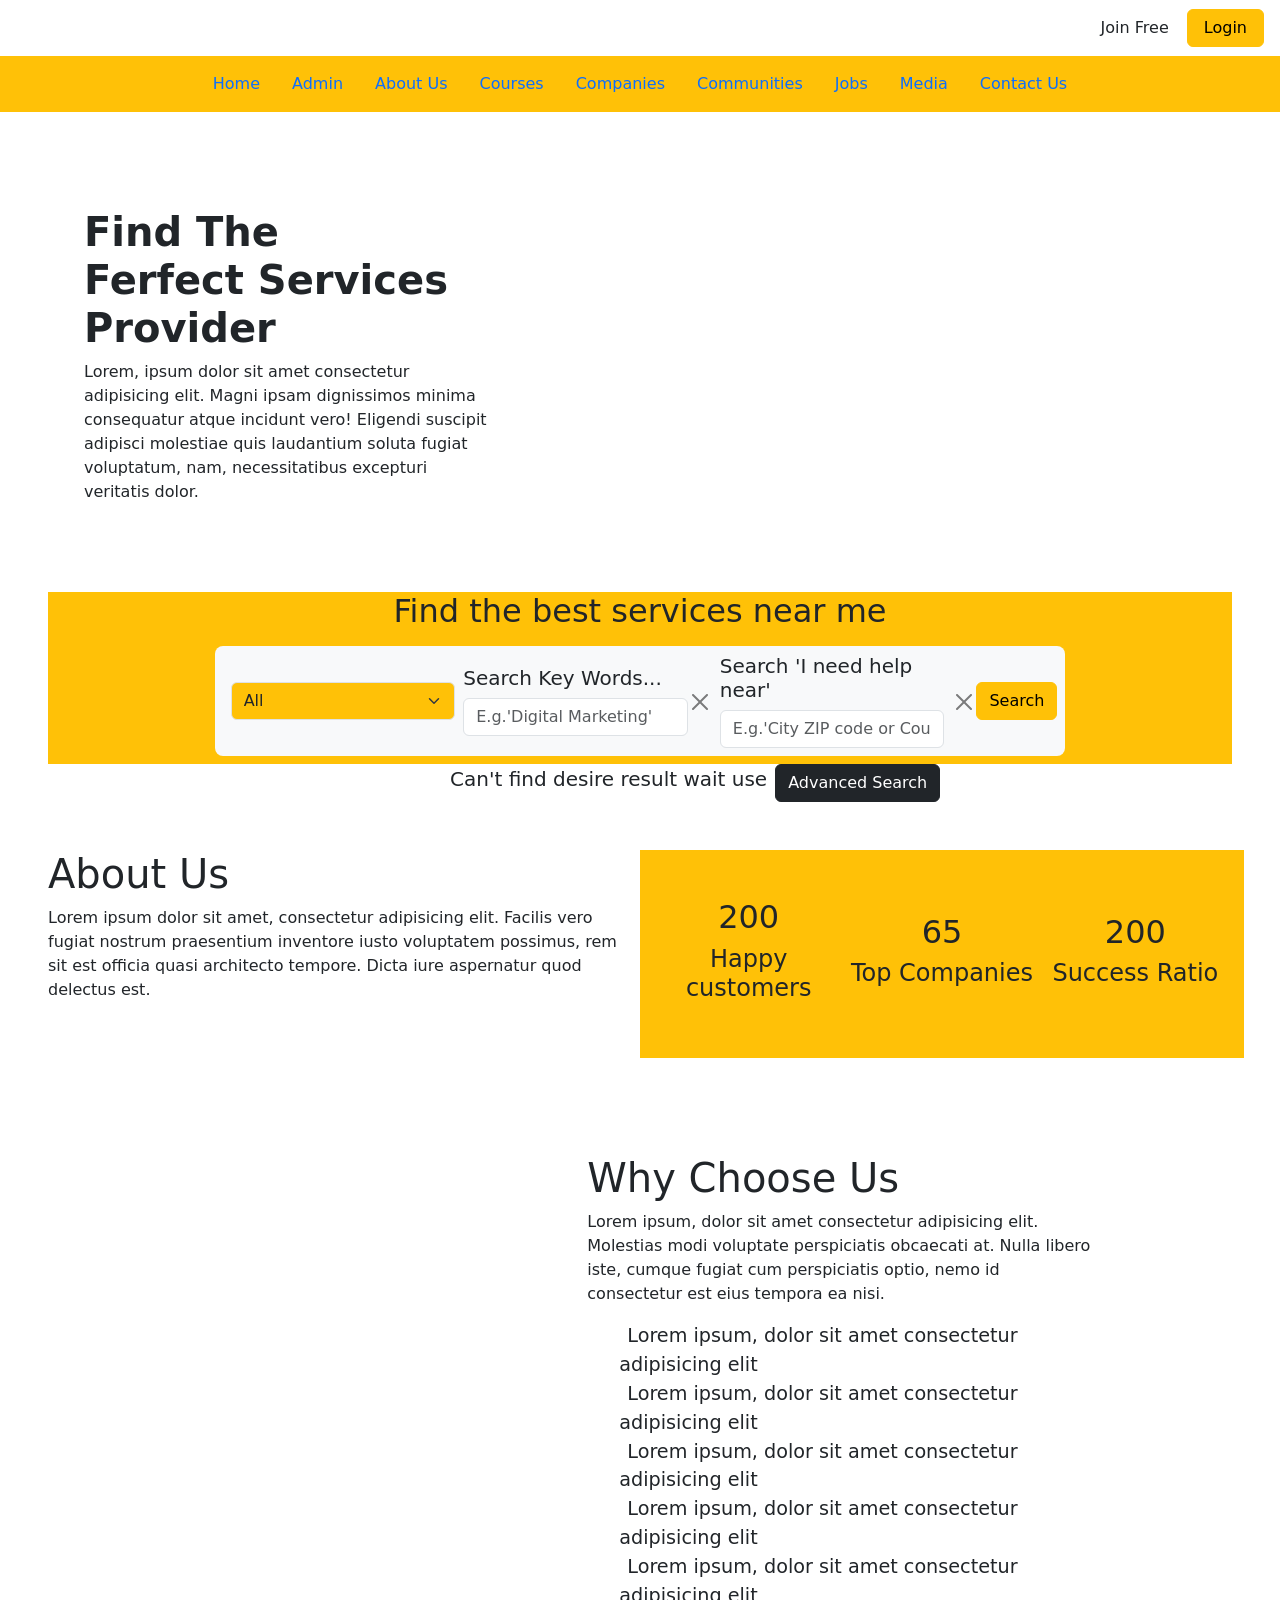
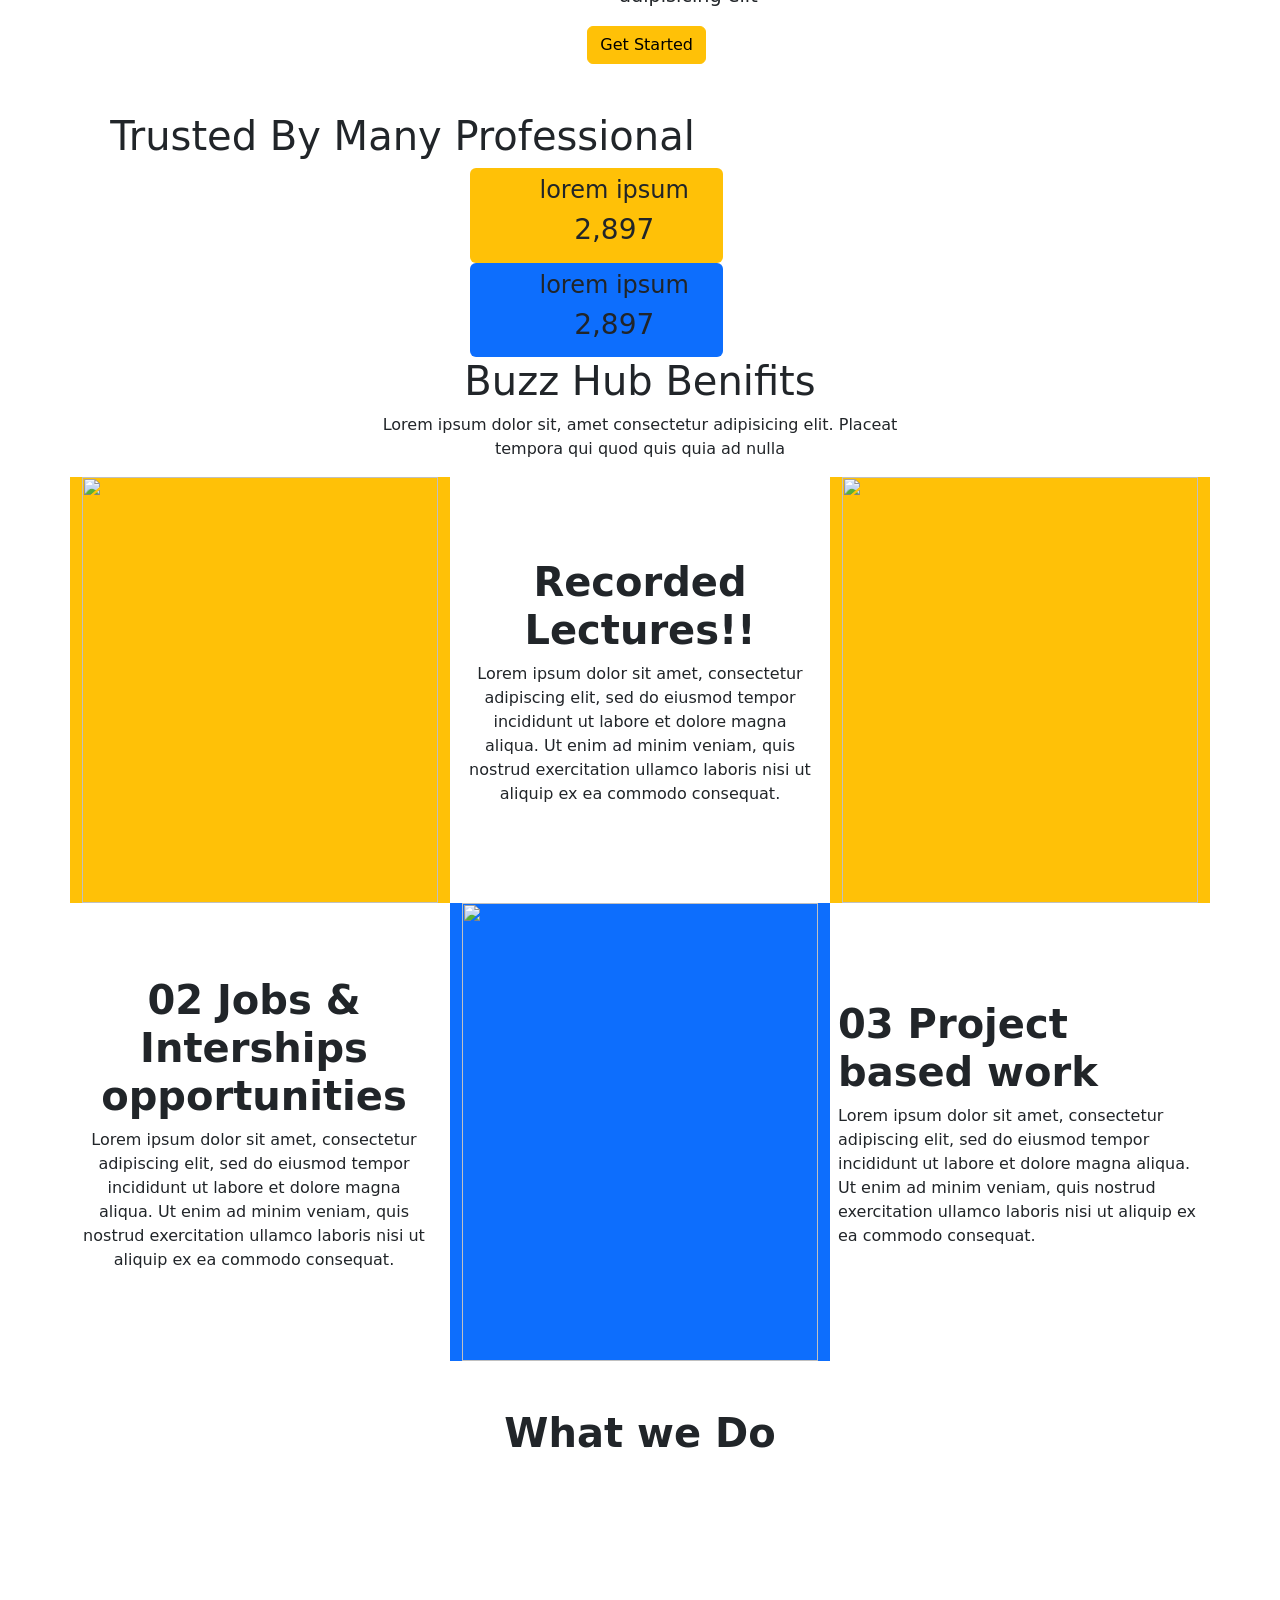
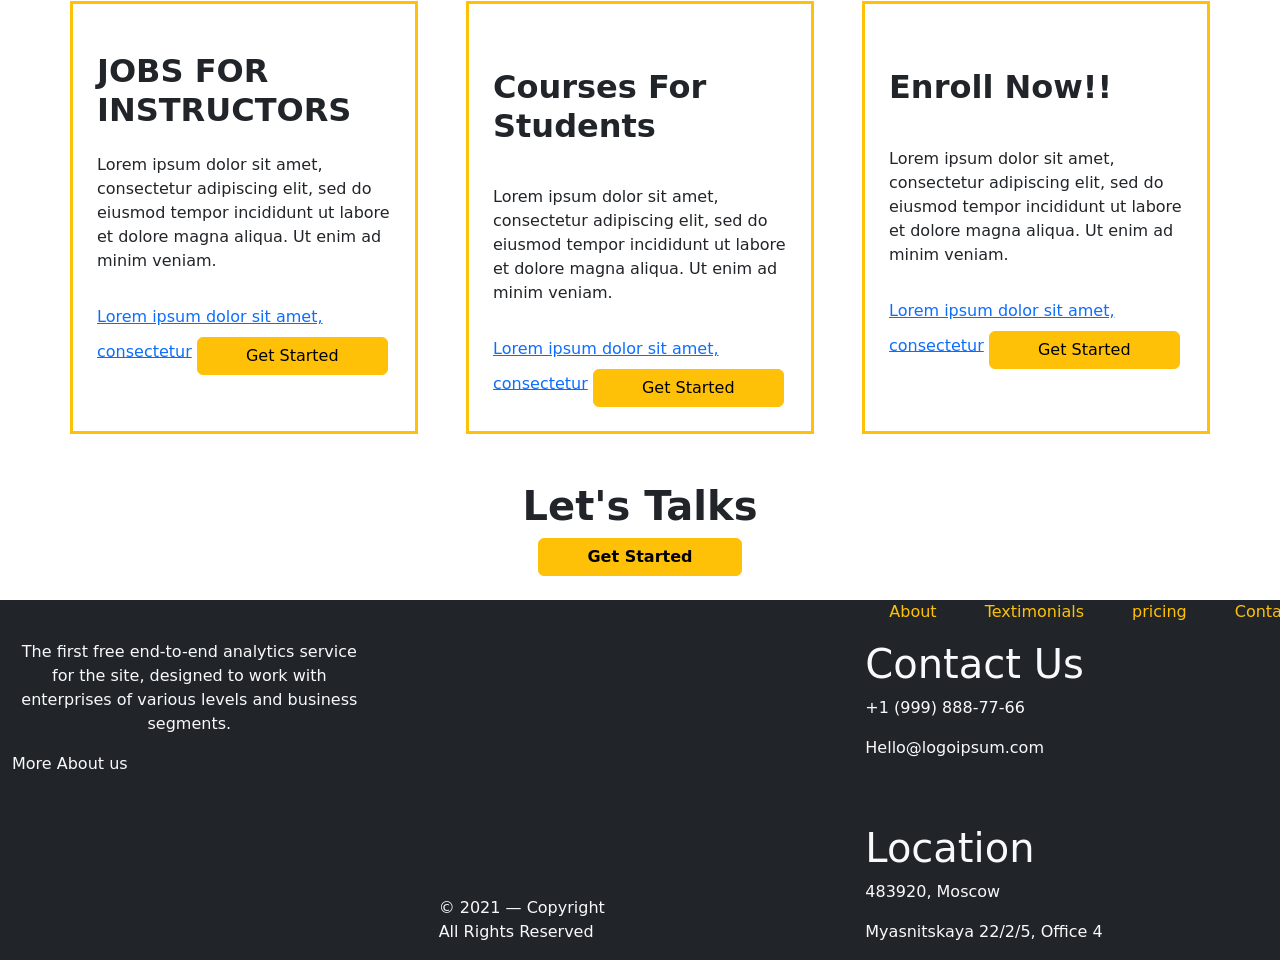
==== index.html @ b737b489 "Add files via upload" ====
<!DOCTYPE html>
<html lang="en">
<head>
    <meta charset="UTF-8">
    <meta name="viewport" content="width=device-width, initial-scale=1.0">
    <title>Document</title>
    <link rel="stylesheet" href="style.css">
</head>
        <!-- Latest compiled and minified CSS -->
<link href="https://cdn.jsdelivr.net/npm/bootstrap@5.3.3/dist/css/bootstrap.min.css" rel="stylesheet">

<!-- Latest compiled JavaScript -->
<script src="https://cdn.jsdelivr.net/npm/bootstrap@5.3.3/dist/js/bootstrap.bundle.min.js"></script>
<body>
    <!-- Navbar -->
    <nav class="navbar px-3">
            <a href="" class="navbar-brand"><img src="./images/logo.png" alt="" width="25%"></a>
        <div>
            <button class="btn">Join Free</button>
            <button class="btn btn-warning px-3">Login</button>
        </div>
    </nav>
    <nav class="navbar navbar-expand-lg bg-warning  justify-content-center">
        <button class="navbar-toggler" type="button" data-bs-toggle="collapse" data-bs-target="#mynavbar">
      <span class="navbar-toggler-icon"></span>
    </button>
        <div class="collapse navbar-collapse justify-content-center" id="mynavbar">
            <ul class="nav">
            <li><a href="" class="nav-link">Home</a></li>
            <li><a href="admin.html" class="nav-link">Admin</a></li>
            <li><a href="about.html" class="nav-link">About Us</a></li>
            <li><a href="" class="nav-link">Courses</a></li>
            <li><a href="" class="nav-link">Companies</a></li>
            <li><a href="" class="nav-link">Communities</a></li>
            <li><a href="" class="nav-link">Jobs</a></li>
            <li><a href="" class="nav-link">Media</a></li>
            <li><a href="contect.html" class="nav-link">Contact Us</a></li>
        </ul>
        </div>
    </nav>
    <!-- Home -->
    <div class="container-fluid p-5">
        <div class="row">
            <div class="col-lg-5 p-5">
                <h1><strong>Find The <img src="./images/bee.png" alt="" style="width: 50px;"> <br>Ferfect Services Provider</strong></h1>
                <!-- <img src="./images/bee.png" alt="" style="width: 20px;"> -->
                <p>Lorem, ipsum dolor sit amet consectetur adipisicing elit. Magni ipsam dignissimos minima consequatur atque incidunt vero! Eligendi suscipit adipisci molestiae quis laudantium soluta fugiat voluptatum, nam, necessitatibus excepturi veritatis dolor.</p>
            </div>
            <div class="col-lg-7">
                <img src="./images/herogirl1.png" alt="" class=" rounded" id="heroimg-1">
                <img src="./images/herogirl2.png" alt="" class=" rounded" id="heroimg-2">
            </div>
        </div>
        <div class="bg-warning d-flex flex-column align-items-center mt-4">
            <h2>Find the best services near me</h2>
            <div class=" my-2 p-2 rounded-3 d-flex bg-light justify-content-between align-items-center" style="max-width: 900px;">
              <div class="col px-2">
                  <select name="" id="" class=" form-select bg-warning">
                    <option value="">All</option>
                    <option value="">Digital Marketing</option>
                    <option value="">Web Development</option>
                    <option value="">IT Support</option>
                </select>
              </div>
              <div class="col">
                <h5>Search Key Words...</h5>
                <input type="text" placeholder="E.g.'Digital Marketing'" class="form-control">
              </div>
              <div>
                <button class="btn btn-close btn-warning"></button>
              </div>
              <div class="col px-2">
                <h5>Search 'I need help near'</h5>
                <input type="text" placeholder="E.g.'City ZIP code or Country'" class="form-control">
              </div>
              <div>
                <button class="btn btn-close btn-warning"></button>
              </div>
              <button class="btn btn-warning ">Search</button>
            </div>
        </div>
        <div class=" d-flex justify-content-center align-items-center" id="hero-last-block">
            <img src="./images/heroArrow.png" width="10%" alt="">
            <h5>Can't find desire result wait use</h5>
            <button class="btn btn-dark mx-2">Advanced Search</button>
        </div>
    </div>
    <!-- About section -->
     <div id="about" class="overflow-x-hidden">
        <div class="row px-5">
            <div class="col-md-6">
                <h1>About Us</h1>
                <p>Lorem ipsum dolor sit amet, consectetur adipisicing elit. Facilis vero fugiat nostrum praesentium inventore iusto voluptatem possimus, rem sit est officia quasi architecto tempore. Dicta iure aspernatur quod delectus est.</p>
                <img src="./images/bee.png" width="5%" alt="">
            </div>
            <div class="col-md-6 bg-warning">
                <div class=".row d-flex justify-content-between align-items-center">
                    <div class="col-4 text-center py-5">
                        <h2>200</h2>
                        <h4>Happy customers</h4>
                    </div>
                      <div class="col-4 text-center py-5">
                        <h2>65</h2>
                        <h4>Top Companies</h4>
                    </div>
                      <div class="col-4 text-center py-5">
                        <h2>200</h2>
                        <h4>Success Ratio</h4>
                    </div>
                </div>
            </div>
        </div>
        <div class="row pt-5 px-sm-5">
            <div class="col-sm-4 offset-1">
                <img src="./images/chooseUs.png" width="100%" alt="">
            </div>
                <!-- <img src="./images/bee.png" width="80%" alt="" class="-5"> -->
            <div class="col-sm-6 p-5">
                <h1>Why Choose Us</h1>
                <p>Lorem ipsum, dolor sit amet consectetur adipisicing elit. Molestias modi voluptate perspiciatis obcaecati at. Nulla libero iste, cumque fugiat cum perspiciatis optio, nemo id consectetur est eius tempora ea nisi.</p>
                <ul id="about-lists">
                    <li><img src="./images/star.png" alt="" width="5%" class="p-1">Lorem ipsum, dolor sit amet consectetur adipisicing elit</li>
                    <li><img src="./images/star.png" alt="" width="5%" class="p-1">Lorem ipsum, dolor sit amet consectetur adipisicing elit</li>
                    <li><img src="./images/star.png" alt="" width="5%" class="p-1">Lorem ipsum, dolor sit amet consectetur adipisicing elit</li>
                    <li><img src="./images/star.png" alt="" width="5%" class="p-1">Lorem ipsum, dolor sit amet consectetur adipisicing elit</li>
                    <li><img src="./images/star.png" alt="" width="5%" class="p-1">Lorem ipsum, dolor sit amet consectetur adipisicing elit</li>
                </ul>
                <button class="btn btn-warning">Get Started</button>
                <img src="./images/bee.png" width="5%" alt="" id="about-bee">
            </div>
        </div>
     </div>



     <div class="container">
        <div class="row align-items-center">
        <div class="col-sm-7 text-center">
            <h1>Trusted By Many Professional</h1>
            <div class="row">
                <div class="col-md-7">
                <img src="./images/stats.png" width="100%" alt="">
            </div>
            <div class="col-md-5">
                <div class="col-12 bg-warning rounded d-flex justify-content-center p-2">
                    <img src="./images/statspep.png" width="15%" alt="">
                    <div class="text-center">
                        <h4>lorem ipsum</h4>
                        <h3> 2,897</h3>
                    </div>
                </div>
                <div class="col-12 bg-primary rounded d-flex justify-content-center p-2">
                    <img src="./images/statspep.png" width="15%" alt="">
                    <div class="text-center">
                        <h4>lorem ipsum</h4>
                        <h3> 2,897</h3>
                    </div>
                </div>
            </div>
            </div>
        </div>
        <div class="col-sm-4">
            <img src="./images/manStats.png" width="100%" alt="">
        </div>
     </div>
     <div class="col-sm-6 offset-sm-3 text-center">
        <h1>Buzz Hub Benifits</h1>
        <p>Lorem ipsum dolor sit, amet consectetur adipisicing elit. Placeat tempora qui quod quis quia ad nulla </p>
     </div>
     <div class="row align-items-center">
        <div class="col-md-4 Benifits d-flex justify-content-center bg-warning" >
            <img src="./images/./benifitsMan1.png" alt="" class="" style="width: 100%; height: 426px; position: relative;">
        </div>
        <div class="col-md-4 px-3 py-5 text-center">
            <h1><strong>Recorded Lectures!!</strong></h1>
            <p>Lorem ipsum dolor sit amet, consectetur adipiscing elit, sed do eiusmod tempor incididunt ut labore et dolore magna aliqua. Ut enim ad minim veniam, quis nostrud exercitation ullamco laboris nisi ut aliquip ex ea commodo consequat.</p>
        </div>
        <div class="col-md-4 bg-warning">
            <img src="./images/./benifitMan2.png" alt="" style="width: 100%; height: 426px;">
        </div>
     </div>
     <div class="row align-items-center">
        <div class="col-md-4 text-center pe-4 text-center">
            <h1><strong>02 Jobs & Interships opportunities</strong></h1>
            <p>Lorem ipsum dolor sit amet, consectetur adipiscing elit, sed do eiusmod tempor incididunt ut labore et dolore magna aliqua. Ut enim ad minim veniam, quis nostrud exercitation ullamco laboris nisi ut aliquip ex ea commodo consequat.</p>
        </div>
        <div class="col-md-4 bg-primary">
            <img src="./images/./benifitGirl.png" width="100%" height="458px" alt="">
        </div>
        <div class="col-md-4 px-2">
            <h1><strong>03 Project based work</strong></h1>
            <p>
                Lorem ipsum dolor sit amet, consectetur adipiscing elit, sed do eiusmod tempor incididunt ut labore et dolore magna aliqua. Ut enim ad minim veniam, quis nostrud exercitation ullamco laboris nisi ut aliquip ex ea commodo consequat.
            </p>
        </div>
     </div>
     </div>
     <!-- What we do -->
      <div class="container text-center p-5">
        <h1><strong>What we Do</strong></h1>
        
         <div class="row pt-4">
            <div class="col-3 d-flex justify-content-start">
                <img src="./images/bee.png" alt="" width="15%">
            </div>
            <div class="col-2 d-flex justify-content-start px-5">
                <img src="./images/leftArrow.png" alt="" style="height: 64px;">
            </div>
            <div class="col-2 d-flex justify-content-center">
                <img src="./images/strAroow.png" alt="" style="height: 64px;">
            </div>
            <div class="col-2 d-flex justify-content-end">
                <img src="./images/rightArrow.png" style="height: 64px;" alt="">
            </div>
         </div>
      </div>
         <!-- Cards -->
      <div class="container">
        <div class="row">
            <div class="col p-3 border border-3 border-warning p-4">
                <img src="./images/book.png" alt="" style="height: 70px;">
                <h2><strong>JOBS FOR INSTRUCTORS</strong></h2>
                <p class="py-3">Lorem ipsum dolor sit amet, consectetur adipiscing elit, sed do eiusmod tempor incididunt ut labore et dolore magna aliqua. Ut enim ad minim veniam.</p>
                <a href="">Lorem ipsum dolor sit amet, consectetur</a>
                <button class="btn btn-warning px-5 mt-2">Get Started</button>
            </div>
            <div class="col p-3 border border-3 border-warning p-4 mx-lg-5">
                <img src="./images/book.png" alt="" style="height: 70px;">
                <h2 class="py-3"><strong>Courses For Students</strong></h2>
                <p class="py-3">Lorem ipsum dolor sit amet, consectetur adipiscing elit, sed do eiusmod tempor incididunt ut labore et dolore magna aliqua. Ut enim ad minim veniam.</p>
                <a href="">Lorem ipsum dolor sit amet, consectetur</a>
                <button class="btn btn-warning px-5 mt-2">Get Started</button>
            </div>
            <div class="col p-3 border border-3 border-warning p-4">
                <img src="./images/book.png" alt="" style="height: 70px;">
                <h2 class="py-3"><strong>Enroll Now!!</strong></h2>
                <p class="py-3">Lorem ipsum dolor sit amet, consectetur adipiscing elit, sed do eiusmod tempor incididunt ut labore et dolore magna aliqua. Ut enim ad minim veniam.</p>
                <a href="">Lorem ipsum dolor sit amet, consectetur</a>
                <button class="btn btn-warning px-5 mt-2">Get Started</button>
            </div>
          </div>
      </div>
      <!-- Let's Talk -->
       <div class="container-fluid text-center pt-5">
        <h1><strong>Let's Talks</strong></h1>
        <button class="btn btn-warning px-5"><strong>Get Started</strong></button><br>
        <img src="./images/bee.png" width="5%" alt="" style="position: relative; right: 36%;">
        <img src="./images/bee.png" width="3%" alt="" style="position: relative; left: 36%;">
        <img src="./images/building2.png" width="100%" alt="">
       </div>
       <!-- Footer -->
        <footer class="container-fluid bg-dark text-light">
            <div class="row">
                <div class="col-sm-4">
                    <div class="col pt-3">
                        <img src="./images/bee.png" width="12%" alt="">
                    </div>
                    <div class="col pe-5 text-center">
                        <p>The first free end-to-end analytics service for the site, designed to work with enterprises of various levels and business segments.</p>
                    </div>
                    <div class="col">
                        <p>More About us</p>
                        </div>
                        <!-- footer icons start -->
                        <div class="col">
                            <div class="col">
                                <img src="./images/footerIcon.png" width="10%" alt="">
                            </div>
                            <div class="col py-3">
                                <img src="./images/wfooterICon.png" width="10%" alt="">
                                <img src="./images/fb.png" width="10%" alt="">
                            </div>
                            <div class="col">
                                <img src="./images/viber.png" width="10%" alt="">
                                <img src="./images/insta.png" width="10%" alt="">
                            </div>
                        </div>
                        <!-- footer icons end -->
                    
                </div>
                <div class="col-sm-4 d-flex justify-content-start align-items-end">
                    <p>© 2021 — Copyright <br> All Rights Reserved</p>
                </div>
                <div class="col-sm-4">
                    <div class="row">
                        <ul class="d-md-flex" style="list-style: none;">
                            <li><a href="" class="px-4 py-2 text-decoration-none text-warning" id="footer-link">About</a></li>
                            <li><a href="" class="px-4 py-2 text-decoration-none text-warning" id="footer-link">Textimonials</a></li>
                            <li><a href="" class="px-4 py-2 text-decoration-none text-warning" id="footer-link">pricing</a></li>
                            <li><a href="" class="px-4 py-2 text-decoration-none text-warning" id="footer-link">Contacts</a></li>
                        </ul>
                    </div>
                    <div class="col">
                        <h1>Contact Us</h1>
                        <p>+1 (999) 888-77-66</p>
                        <p class="pb-5">Hello@logoipsum.com</p>
                    </div>
                    <div class="col">
                        <h1>Location</h1>
                        <p>483920, Moscow</p>
                        <p>Myasnitskaya 22/2/5, Office 4</p>
                    </div>
                </div>
            </div>
        </footer>
        <script type="module" src="https://unpkg.com/ionicons@7.1.0/dist/ionicons/ionicons.esm.js"></script>
<script nomodule src="https://unpkg.com/ionicons@7.1.0/dist/ionicons/ionicons.js"></script>
</body>
</html>
---- style.css ----
#heroimg-1{
    width: 48%;
    position: relative;
}
#heroimg-2{
    width: 48%;
    position: relative;
    right: 30px;
    top: 28px;
}
#hero-last-block{
    background-image: url(./images/bg.png);
    background-size: cover;
    background-repeat: no-repeat;
    backdrop-filter: blur(150px) brightness(1.8);
}
#about-bee{
    position: relative;
    bottom: 16rem;
    right: 9rem;
}
#about-lists li{
    list-style: none;
    padding: 0;
    font-size: larger;
}
#footer-link:hover{
    background-color: black;
    border-radius: 10px;
}
#scrollbar{
    width: 40%;
    height: 600px;
}
@media (max-width:767px) {
    #scrollbar{
        width: 100%;
    }
}
#scrollbar::-webkit-scrollbar{
    height: 15px;
}

#scrollbar::-webkit-scrollbar-thumb{
    border-radius: 10px;
    background-color: yellow;
}
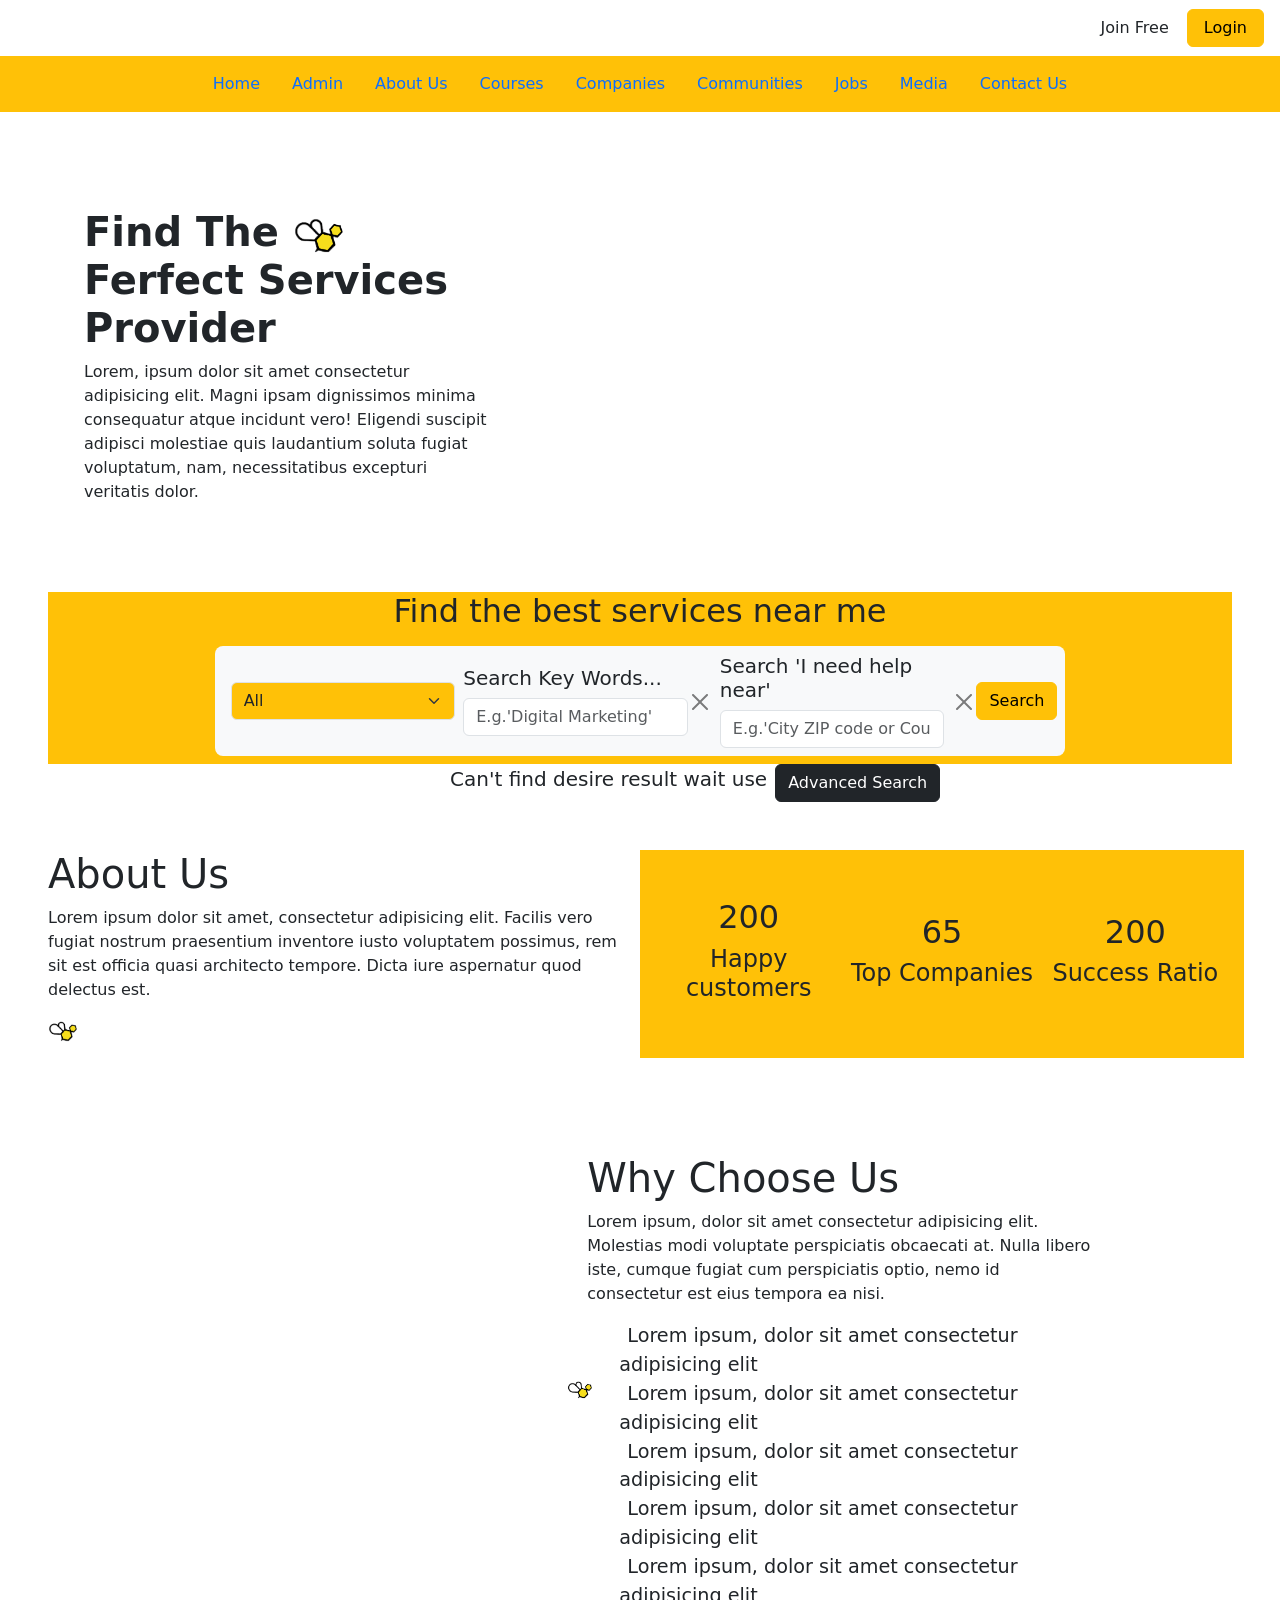
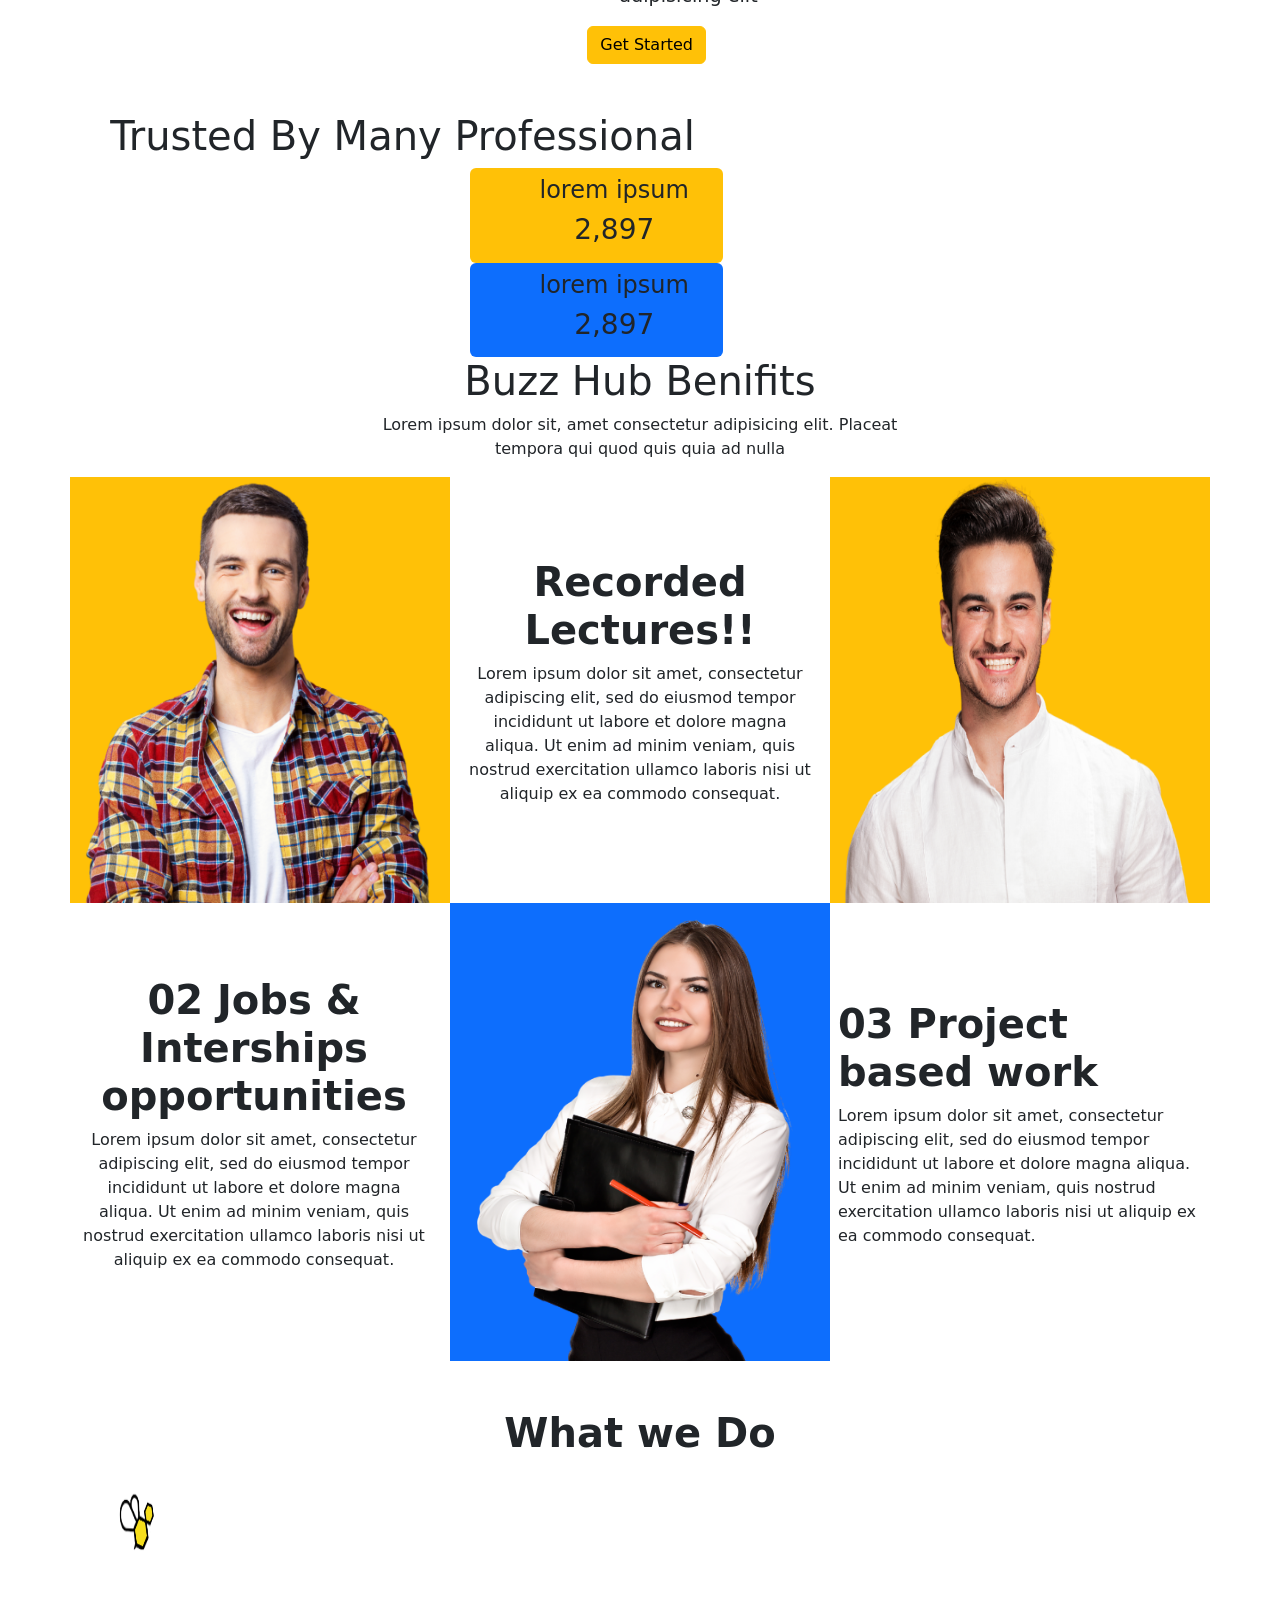
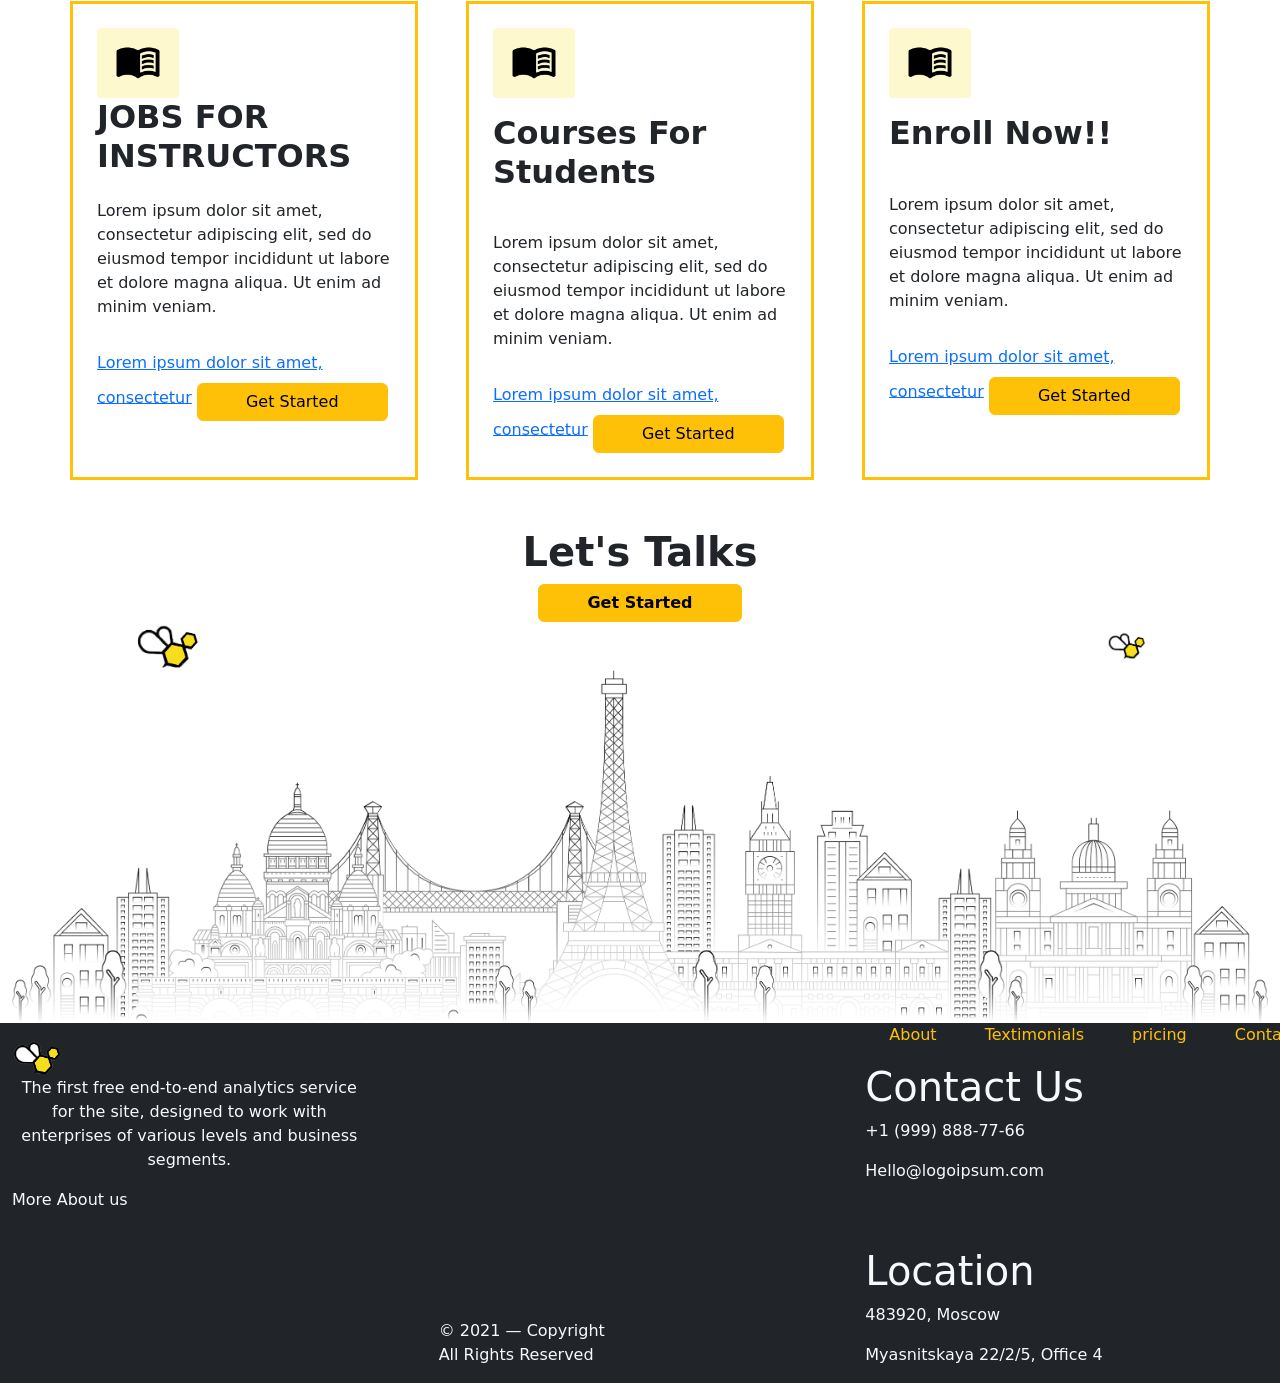
==== commit 0b59ce7c: "Update index.html" ====
--- a/index.html
+++ b/index.html
@@ -14,7 +14,7 @@
 <body>
     <!-- Navbar -->
     <nav class="navbar px-3">
-            <a href="" class="navbar-brand"><img src="./images/logo.png" alt="" width="25%"></a>
+            <a href="" class="navbar-brand"><img src="logo.png" alt="" width="25%"></a>
         <div>
             <button class="btn">Join Free</button>
             <button class="btn btn-warning px-3">Login</button>
@@ -42,13 +42,13 @@
     <div class="container-fluid p-5">
         <div class="row">
             <div class="col-lg-5 p-5">
-                <h1><strong>Find The <img src="./images/bee.png" alt="" style="width: 50px;"> <br>Ferfect Services Provider</strong></h1>
-                <!-- <img src="./images/bee.png" alt="" style="width: 20px;"> -->
+                <h1><strong>Find The <img src="bee.png" alt="" style="width: 50px;"> <br>Ferfect Services Provider</strong></h1>
+                <!-- <img src="bee.png" alt="" style="width: 20px;"> -->
                 <p>Lorem, ipsum dolor sit amet consectetur adipisicing elit. Magni ipsam dignissimos minima consequatur atque incidunt vero! Eligendi suscipit adipisci molestiae quis laudantium soluta fugiat voluptatum, nam, necessitatibus excepturi veritatis dolor.</p>
             </div>
             <div class="col-lg-7">
-                <img src="./images/herogirl1.png" alt="" class=" rounded" id="heroimg-1">
-                <img src="./images/herogirl2.png" alt="" class=" rounded" id="heroimg-2">
+                <img src="herogirl1.png" alt="" class=" rounded" id="heroimg-1">
+                <img src="herogirl2.png" alt="" class=" rounded" id="heroimg-2">
             </div>
         </div>
         <div class="bg-warning d-flex flex-column align-items-center mt-4">
@@ -80,7 +80,7 @@
             </div>
         </div>
         <div class=" d-flex justify-content-center align-items-center" id="hero-last-block">
-            <img src="./images/heroArrow.png" width="10%" alt="">
+            <img src="heroArrow.png" width="10%" alt="">
             <h5>Can't find desire result wait use</h5>
             <button class="btn btn-dark mx-2">Advanced Search</button>
         </div>
@@ -91,7 +91,7 @@
             <div class="col-md-6">
                 <h1>About Us</h1>
                 <p>Lorem ipsum dolor sit amet, consectetur adipisicing elit. Facilis vero fugiat nostrum praesentium inventore iusto voluptatem possimus, rem sit est officia quasi architecto tempore. Dicta iure aspernatur quod delectus est.</p>
-                <img src="./images/bee.png" width="5%" alt="">
+                <img src="bee.png" width="5%" alt="">
             </div>
             <div class="col-md-6 bg-warning">
                 <div class=".row d-flex justify-content-between align-items-center">
@@ -112,21 +112,21 @@
         </div>
         <div class="row pt-5 px-sm-5">
             <div class="col-sm-4 offset-1">
-                <img src="./images/chooseUs.png" width="100%" alt="">
-            </div>
-                <!-- <img src="./images/bee.png" width="80%" alt="" class="-5"> -->
+                <img src="chooseUs.png" width="100%" alt="">
+            </div>
+                <!-- <img src="bee.png" width="80%" alt="" class="-5"> -->
             <div class="col-sm-6 p-5">
                 <h1>Why Choose Us</h1>
                 <p>Lorem ipsum, dolor sit amet consectetur adipisicing elit. Molestias modi voluptate perspiciatis obcaecati at. Nulla libero iste, cumque fugiat cum perspiciatis optio, nemo id consectetur est eius tempora ea nisi.</p>
                 <ul id="about-lists">
-                    <li><img src="./images/star.png" alt="" width="5%" class="p-1">Lorem ipsum, dolor sit amet consectetur adipisicing elit</li>
-                    <li><img src="./images/star.png" alt="" width="5%" class="p-1">Lorem ipsum, dolor sit amet consectetur adipisicing elit</li>
-                    <li><img src="./images/star.png" alt="" width="5%" class="p-1">Lorem ipsum, dolor sit amet consectetur adipisicing elit</li>
-                    <li><img src="./images/star.png" alt="" width="5%" class="p-1">Lorem ipsum, dolor sit amet consectetur adipisicing elit</li>
-                    <li><img src="./images/star.png" alt="" width="5%" class="p-1">Lorem ipsum, dolor sit amet consectetur adipisicing elit</li>
+                    <li><img src="star.png" alt="" width="5%" class="p-1">Lorem ipsum, dolor sit amet consectetur adipisicing elit</li>
+                    <li><img src="star.png" alt="" width="5%" class="p-1">Lorem ipsum, dolor sit amet consectetur adipisicing elit</li>
+                    <li><img src="star.png" alt="" width="5%" class="p-1">Lorem ipsum, dolor sit amet consectetur adipisicing elit</li>
+                    <li><img src="star.png" alt="" width="5%" class="p-1">Lorem ipsum, dolor sit amet consectetur adipisicing elit</li>
+                    <li><img src="star.png" alt="" width="5%" class="p-1">Lorem ipsum, dolor sit amet consectetur adipisicing elit</li>
                 </ul>
                 <button class="btn btn-warning">Get Started</button>
-                <img src="./images/bee.png" width="5%" alt="" id="about-bee">
+                <img src="bee.png" width="5%" alt="" id="about-bee">
             </div>
         </div>
      </div>
@@ -139,18 +139,18 @@
             <h1>Trusted By Many Professional</h1>
             <div class="row">
                 <div class="col-md-7">
-                <img src="./images/stats.png" width="100%" alt="">
+                <img src="stats.png" width="100%" alt="">
             </div>
             <div class="col-md-5">
                 <div class="col-12 bg-warning rounded d-flex justify-content-center p-2">
-                    <img src="./images/statspep.png" width="15%" alt="">
+                    <img src="statspep.png" width="15%" alt="">
                     <div class="text-center">
                         <h4>lorem ipsum</h4>
                         <h3> 2,897</h3>
                     </div>
                 </div>
                 <div class="col-12 bg-primary rounded d-flex justify-content-center p-2">
-                    <img src="./images/statspep.png" width="15%" alt="">
+                    <img src="statspep.png" width="15%" alt="">
                     <div class="text-center">
                         <h4>lorem ipsum</h4>
                         <h3> 2,897</h3>
@@ -160,7 +160,7 @@
             </div>
         </div>
         <div class="col-sm-4">
-            <img src="./images/manStats.png" width="100%" alt="">
+            <img src="manStats.png" width="100%" alt="">
         </div>
      </div>
      <div class="col-sm-6 offset-sm-3 text-center">
@@ -169,14 +169,14 @@
      </div>
      <div class="row align-items-center">
         <div class="col-md-4 Benifits d-flex justify-content-center bg-warning" >
-            <img src="./images/./benifitsMan1.png" alt="" class="" style="width: 100%; height: 426px; position: relative;">
+            <img src="./benifitsMan1.png" alt="" class="" style="width: 100%; height: 426px; position: relative;">
         </div>
         <div class="col-md-4 px-3 py-5 text-center">
             <h1><strong>Recorded Lectures!!</strong></h1>
             <p>Lorem ipsum dolor sit amet, consectetur adipiscing elit, sed do eiusmod tempor incididunt ut labore et dolore magna aliqua. Ut enim ad minim veniam, quis nostrud exercitation ullamco laboris nisi ut aliquip ex ea commodo consequat.</p>
         </div>
         <div class="col-md-4 bg-warning">
-            <img src="./images/./benifitMan2.png" alt="" style="width: 100%; height: 426px;">
+            <img src="./benifitMan2.png" alt="" style="width: 100%; height: 426px;">
         </div>
      </div>
      <div class="row align-items-center">
@@ -185,7 +185,7 @@
             <p>Lorem ipsum dolor sit amet, consectetur adipiscing elit, sed do eiusmod tempor incididunt ut labore et dolore magna aliqua. Ut enim ad minim veniam, quis nostrud exercitation ullamco laboris nisi ut aliquip ex ea commodo consequat.</p>
         </div>
         <div class="col-md-4 bg-primary">
-            <img src="./images/./benifitGirl.png" width="100%" height="458px" alt="">
+            <img src="./benifitGirl.png" width="100%" height="458px" alt="">
         </div>
         <div class="col-md-4 px-2">
             <h1><strong>03 Project based work</strong></h1>
@@ -201,16 +201,16 @@
         
          <div class="row pt-4">
             <div class="col-3 d-flex justify-content-start">
-                <img src="./images/bee.png" alt="" width="15%">
+                <img src="bee.png" alt="" width="15%">
             </div>
             <div class="col-2 d-flex justify-content-start px-5">
-                <img src="./images/leftArrow.png" alt="" style="height: 64px;">
+                <img src="leftArrow.png" alt="" style="height: 64px;">
             </div>
             <div class="col-2 d-flex justify-content-center">
-                <img src="./images/strAroow.png" alt="" style="height: 64px;">
+                <img src="strAroow.png" alt="" style="height: 64px;">
             </div>
             <div class="col-2 d-flex justify-content-end">
-                <img src="./images/rightArrow.png" style="height: 64px;" alt="">
+                <img src="rightArrow.png" style="height: 64px;" alt="">
             </div>
          </div>
       </div>
@@ -218,21 +218,21 @@
       <div class="container">
         <div class="row">
             <div class="col p-3 border border-3 border-warning p-4">
-                <img src="./images/book.png" alt="" style="height: 70px;">
+                <img src="book.png" alt="" style="height: 70px;">
                 <h2><strong>JOBS FOR INSTRUCTORS</strong></h2>
                 <p class="py-3">Lorem ipsum dolor sit amet, consectetur adipiscing elit, sed do eiusmod tempor incididunt ut labore et dolore magna aliqua. Ut enim ad minim veniam.</p>
                 <a href="">Lorem ipsum dolor sit amet, consectetur</a>
                 <button class="btn btn-warning px-5 mt-2">Get Started</button>
             </div>
             <div class="col p-3 border border-3 border-warning p-4 mx-lg-5">
-                <img src="./images/book.png" alt="" style="height: 70px;">
+                <img src="book.png" alt="" style="height: 70px;">
                 <h2 class="py-3"><strong>Courses For Students</strong></h2>
                 <p class="py-3">Lorem ipsum dolor sit amet, consectetur adipiscing elit, sed do eiusmod tempor incididunt ut labore et dolore magna aliqua. Ut enim ad minim veniam.</p>
                 <a href="">Lorem ipsum dolor sit amet, consectetur</a>
                 <button class="btn btn-warning px-5 mt-2">Get Started</button>
             </div>
             <div class="col p-3 border border-3 border-warning p-4">
-                <img src="./images/book.png" alt="" style="height: 70px;">
+                <img src="book.png" alt="" style="height: 70px;">
                 <h2 class="py-3"><strong>Enroll Now!!</strong></h2>
                 <p class="py-3">Lorem ipsum dolor sit amet, consectetur adipiscing elit, sed do eiusmod tempor incididunt ut labore et dolore magna aliqua. Ut enim ad minim veniam.</p>
                 <a href="">Lorem ipsum dolor sit amet, consectetur</a>
@@ -244,16 +244,16 @@
        <div class="container-fluid text-center pt-5">
         <h1><strong>Let's Talks</strong></h1>
         <button class="btn btn-warning px-5"><strong>Get Started</strong></button><br>
-        <img src="./images/bee.png" width="5%" alt="" style="position: relative; right: 36%;">
-        <img src="./images/bee.png" width="3%" alt="" style="position: relative; left: 36%;">
-        <img src="./images/building2.png" width="100%" alt="">
+        <img src="bee.png" width="5%" alt="" style="position: relative; right: 36%;">
+        <img src="bee.png" width="3%" alt="" style="position: relative; left: 36%;">
+        <img src="building2.png" width="100%" alt="">
        </div>
        <!-- Footer -->
         <footer class="container-fluid bg-dark text-light">
             <div class="row">
                 <div class="col-sm-4">
                     <div class="col pt-3">
-                        <img src="./images/bee.png" width="12%" alt="">
+                        <img src="bee.png" width="12%" alt="">
                     </div>
                     <div class="col pe-5 text-center">
                         <p>The first free end-to-end analytics service for the site, designed to work with enterprises of various levels and business segments.</p>
@@ -264,15 +264,15 @@
                         <!-- footer icons start -->
                         <div class="col">
                             <div class="col">
-                                <img src="./images/footerIcon.png" width="10%" alt="">
+                                <img src="footerIcon.png" width="10%" alt="">
                             </div>
                             <div class="col py-3">
-                                <img src="./images/wfooterICon.png" width="10%" alt="">
-                                <img src="./images/fb.png" width="10%" alt="">
+                                <img src="wfooterICon.png" width="10%" alt="">
+                                <img src="fb.png" width="10%" alt="">
                             </div>
                             <div class="col">
-                                <img src="./images/viber.png" width="10%" alt="">
-                                <img src="./images/insta.png" width="10%" alt="">
+                                <img src="viber.png" width="10%" alt="">
+                                <img src="insta.png" width="10%" alt="">
                             </div>
                         </div>
                         <!-- footer icons end -->
@@ -306,4 +306,4 @@
         <script type="module" src="https://unpkg.com/ionicons@7.1.0/dist/ionicons/ionicons.esm.js"></script>
 <script nomodule src="https://unpkg.com/ionicons@7.1.0/dist/ionicons/ionicons.js"></script>
 </body>
-</html>+</html>
